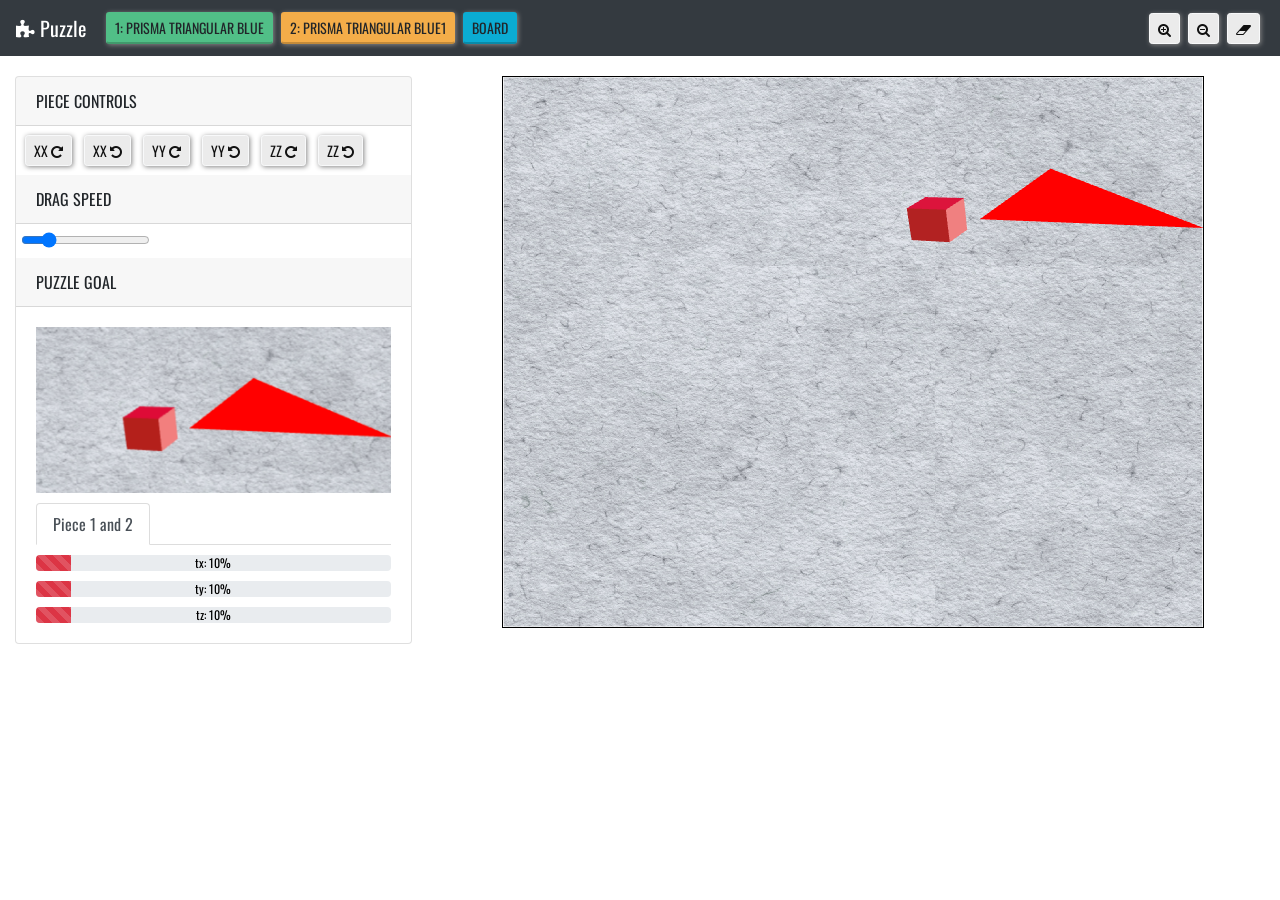
==== index.html @ 05b033a4 "Improved interface." ====
<!DOCTYPE html>

<html>

<head>

    <title>Puzzle</title>

    <meta http-equiv="content-type" content="text/html; charset=ISO-8859-1">

    <link rel="stylesheet" href="css/bootstrap.css">
    <link rel="stylesheet" href="css/bootstrap-reboot.css">
    <link rel="stylesheet" href="css/bootstrap-grid.css">
    <link rel="stylesheet" href="css/font-awesome.min.css">
    <link rel="stylesheet" href="css/style.css">

</head>

<body onload="runWebGL();">
    <nav class="navbar navbar-expand-sm bg-dark navbar-dark">
        <button class="navbar-toggler navbar-toggler-right" type="button" data-toggle="collapse" data-target="#navbarNav" aria-controls="navbarNav" aria-expanded="false" aria-label="Toggle navigation">
            <span class="navbar-toggler-icon"></span>
        </button>
        <a class="navbar-brand" href="#"><i class="fa fa-puzzle-piece" aria-hidden="true"></i>
             Puzzle</small></a>
        <div class="collapse navbar-collapse" id="navbarNav">
            <ul class="navbar-nav" id="components">
            </ul>
        </div>
        <div class="pull-right">
            <div class="input-group">
                <button class="btn btn-light btn-sm text-uppercase" style="background-color: #ebebeb" id="scale-up-button"><i class="fa fa-search-plus" aria-hidden="true"></i></button>
                <button class="btn btn-light btn-sm text-uppercase" style="background-color: #ebebeb" id="scale-down-button"><i class="fa fa-search-minus" aria-hidden="true"></i></button>
                <button class="btn btn-light btn-sm text-uppercase" style="background-color: #ebebeb" id="reset-button"><i class="fa fa-eraser" aria-hidden="true"></i></button>
            </div>
        </div>
    </nav>

    <div class="container-fluid">

        <div class="row"  style="margin-top: 20px">
            <div class="col-lg-4">
                <div class="card">
                    <div class="card-header text-uppercase">
                        piece controls
                    </div>
                    <div class="card-body" style="padding: 5px">
                        <button class="btn btn-light btn-sm text-uppercase" style="background-color: #ebebeb" id="XX-rotate-CW-button">XX <i class="fa fa-repeat" aria-hidden="true"></i></button>
                        <button class="btn btn-light btn-sm text-uppercase" style="background-color: #ebebeb" id="XX-rotate-CCW-button">XX <i class="fa fa-undo" aria-hidden="true"></i></button>
                        <button class="btn btn-light btn-sm text-uppercase" style="background-color: #ebebeb" id="YY-rotate-CW-button">YY <i class="fa fa-repeat" aria-hidden="true"></i></button>
                        <button class="btn btn-light btn-sm text-uppercase" style="background-color: #ebebeb" id="YY-rotate-CCW-button">YY <i class="fa fa-undo" aria-hidden="true"></i></button>
                        <button class="btn btn-light btn-sm text-uppercase" style="background-color: #ebebeb" id="ZZ-rotate-CW-button">ZZ <i class="fa fa-repeat" aria-hidden="true"></i></button>
                        <button class="btn btn-light btn-sm text-uppercase" style="background-color: #ebebeb" id="ZZ-rotate-CCW-button">ZZ <i class="fa fa-undo" aria-hidden="true"></i></button>
                    </div>
                    <div class="card-header text-uppercase">
                        drag speed
                    </div>
                    <div class="card-body" style="padding: 5px">
                        <input type="range" id="speed" min="0.001" value="0.0026" max="0.01" step="0.0001">
                    </div>
                    <div class="card-header text-uppercase">
                        puzzle goal
                    </div>
                    <div class="card-body">


                        <div class="row">
                            <div class="col-lg-12">
                                <img src="img/goal.png" style="width: 100%;">
                            </div>
                        </div>
                        <div class="row" style="margin-top: 10px">
                            <div class="col-lg-12">
                                <ul class="nav nav-tabs" id="myTab" role="tablist">
                                    <li class="nav-item">
                                        <a class="nav-link active" id="home-tab" data-toggle="tab" href="#home" role="tab" aria-controls="home" aria-selected="true">Piece 1 and 2</a>
                                    </li>
                                </ul>
                                <div class="tab-content" id="myTabContent">
                                    <div class="tab-pane fade show active" id="home" role="tabpanel" aria-labelledby="home-tab">
                                        <div class="row" style="margin-top: 10px">
                                            <div class="col-lg-12">
                                                <div class="progress">
                                                    <span class="progress-value" id="value_tx">tx: 10%</span>
                                                    <div id="progress_bar_tx" aria-valuenow="1" aria-valuemin="0" aria-valuemax="100" class="progress-bar progress-bar-striped progress-bar-animated bg-danger" style="width:10%"></div>
                                                </div>
                                            </div>
                                            <div class="col-lg-12" style="margin-top: 10px">
                                                <div class="progress">
                                                    <span class="progress-value" id="value_ty">ty: 10%</span>
                                                    <div id="progress_bar_ty" aria-valuenow="1" aria-valuemin="0" aria-valuemax="100" class="progress-bar progress-bar-striped progress-bar-animated bg-danger" style="width:10%"></div>
                                                </div>
                                            </div>
                                            <div class="col-lg-12" style="margin-top: 10px">
                                                <div class="progress">
                                                    <span class="progress-value" id="value_tz">tz: 10%</span>
                                                    <div id="progress_bar_tz" aria-valuenow="1" aria-valuemin="0" aria-valuemax="100" class="progress-bar progress-bar-striped progress-bar-animated bg-danger" style="width:10%"></div>
                                                </div>
                                            </div>
                                        </div>
                                    </div>
                                    <div class="tab-pane fade" id="profile" role="tabpanel" aria-labelledby="profile-tab">
                                        ...
                                    </div>
                                    <div class="tab-pane fade" id="contact" role="tabpanel" aria-labelledby="contact-tab">
                                        ...
                                    </div>
                                </div>
                            </div>
                        </div>
                    </div>
                    <div id="puzzle_success" class="card-footer text-muted text-uppercase"><span class="badge badge-success">Success</span></div>
                </div>
            </div>
            <div class="col-lg-8">
                <div style="text-align: center">
                    <canvas id="webgl-id" style="border:1px solid #000000;" width="700" height="550"></canvas>
                </div>
            </div>
        </div>



    </div>


    <!-- WebGL code -->

    <script id="shader-vs" type="x-shader/x-vertex">
	    attribute vec3 aVertexPosition;
	    attribute vec3 aVertexColor;
	    uniform mat4 uMVMatrix;
	    uniform mat4 uPMatrix;
	    varying vec4 vertexColor;

	    void main(void) {
			// To allow seeing the points drawn
			gl_PointSize = 5.0;

			// Just converting the (x,y,z) vertices to Homogeneous Coord.
			// And multiplying by the Projection and the Model-View matrix
	        gl_Position = uPMatrix * uMVMatrix * vec4(aVertexPosition, 1.0);

	        // Converting the RGB color value to RGBA
	        vertexColor = vec4(aVertexColor, 1.0);
	    }
	</script>

    <script id="shader-fs" type="x-shader/x-fragment">
		precision mediump float;
		varying vec4 vertexColor;

		void main(void) {
			// Using the passed vertex color
			gl_FragColor = vertexColor;
		}
	</script>

    <script id="shader-vsback" type="x-shader/x-vertex">
        attribute vec3 aVertexPosition;
        attribute vec2 aTextureCoord;
        uniform mat4 uMVMatrix;
        uniform mat4 uPMatrix;
        varying vec2 vTextureCoord;

	    void main(void) {
			// To allow seeing the points drawn
			// Just converting the (x,y,z) vertices to Homogeneous Coord.
			// And multiplying by the Projection and the Model-View matrix
	        gl_Position = uPMatrix * uMVMatrix * vec4(aVertexPosition, 1.0);

	        // Converting the RGB color value to RGBA
            vTextureCoord = aTextureCoord;
	    }
	</script>

    <script id="shader-fsback" type="x-shader/x-fragment">
		precision mediump float;
		varying vec2 vTextureCoord;
        uniform sampler2D uSampler;

		void main(void) {
			// Using the passed vertex color
			gl_FragColor = texture2D(uSampler, vec2(vTextureCoord.s, vTextureCoord.t));
		}
	</script>

    <!-- The JS files -->
    <script type="text/javascript" src="js/jquery-3.2.1.js"></script>

    <!-- Some useful functions for browser compatibility -->
    <script type="text/javascript" src="js/webgl-utils.js"></script>

    <!-- Handling vectors and matrices -->
    <script type="text/javascript" src="js/maths.js"></script>

    <!-- Processing triangle mesh models -->
    <script type="text/javascript" src="js/cv/initShaders.js"></script>
    <script type="text/javascript" src="js/cv/utils.js"></script>

    <!-- WebGL code -->
    <script type="text/javascript" src="js/cv/initShaders.js"></script>
    <script type="text/javascript" src="js/cv/puzzle_definition.js"></script>
    <script type="text/javascript" src="js/cv/piece.js"></script>
    <script type="text/javascript" src="js/cv/puzzle.js"></script>
    <script type="text/javascript" src="js/cv/runWebGL.js"></script>
    <!-- end -->

    <!-- Event listeners -->
    <script type="text/javascript" src="js/listeners.js"></script>
    <!-- end -->

    <script type="text/javascript" src="js/popper.js"></script>
    <script type="text/javascript" src="js/bootstrap.js"></script>
</body>

</html>
---- css/style.css ----
@import url(http://fonts.googleapis.com/css?family=Oswald);

body{
    font-family: 'Oswald', sans-serif;
}

h2{
    display:inline-block;
}
.btn{
    margin: 4px;
    box-shadow: 1px 1px 5px #888888;
}

.btn-xs{
    font-weight: 300;
}

.btn-hot {
    color: #fff;
    background-color: #db5566;
    border-bottom:2px solid #af4451;
}

.btn-hot:hover, .btn-sky.active:focus, .btn-hot:focus, .open>.dropdown-toggle.btn-hot {
    color: #fff;
    background-color: #df6a78;
    border-bottom:2px solid #b25560;
    outline: none;}


.btn-hot:active, .btn-hot.active {
    color: #fff;
    background-color: #c04b59;
    border-top:2px solid #9a3c47;
    margin-top: 2px;
}

.btn-sunny {
    color: #fff;
    background-color: #f4ad49;
    border-bottom:2px solid #c38a3a;
}

.btn-sunny:hover, .btn-sky.active:focus, .btn-sunny:focus, .open>.dropdown-toggle.btn-sunny {
    color: #fff;
    background-color: #f5b75f;
    border-bottom:2px solid #c4924c;
    outline: none;
}


.btn-sunny:active, .btn-sunny.active {
    color: #fff;
    background-color: #d69840;
    border-top:2px solid #ab7a33;
    margin-top: 2px;
}

.btn-fresh {
    color: #fff;
    background-color: #51bf87;
    border-bottom:2px solid #41996c;
}

.btn-fresh:hover, .btn-sky.active:focus, .btn-fresh:focus, .open>.dropdown-toggle.btn-fresh {
    color: #fff;
    background-color: #66c796;
    border-bottom:2px solid #529f78;
    outline: none;
}


.btn-fresh:active, .btn-fresh.active {
    color: #fff;
    background-color: #47a877;
    border-top:2px solid #39865f;
    outline: none;
    outline-offset: none;
    margin-top: 2px;
}

.btn-sky {
    color: #fff;
    background-color: #0bacd3;
    border-bottom:2px solid #098aa9;
}

.btn-sky:hover,.btn-sky.active:focus, .btn-sky:focus, .open>.dropdown-toggle.btn-sky {
    color: #fff;
    background-color: #29b6d8;
    border-bottom:2px solid #2192ad;
    outline: none;
}

.btn-sky:active, .btn-sky.active {
    color: #fff;
    background-color: #0a97b9;
    border-top:2px solid #087994;
    outline-offset: none;
    margin-top: 2px;
}

.btn:focus,
.btn:active:focus,
.btn.active:focus {
    outline: none;
    outline-offset: 0px;
}

.progress-value {
    position:absolute;
    right:0;
    left:0;
    margin-top: -1px;
}
.progress {
    text-align:center;
    width:100%;
    color: black;
}
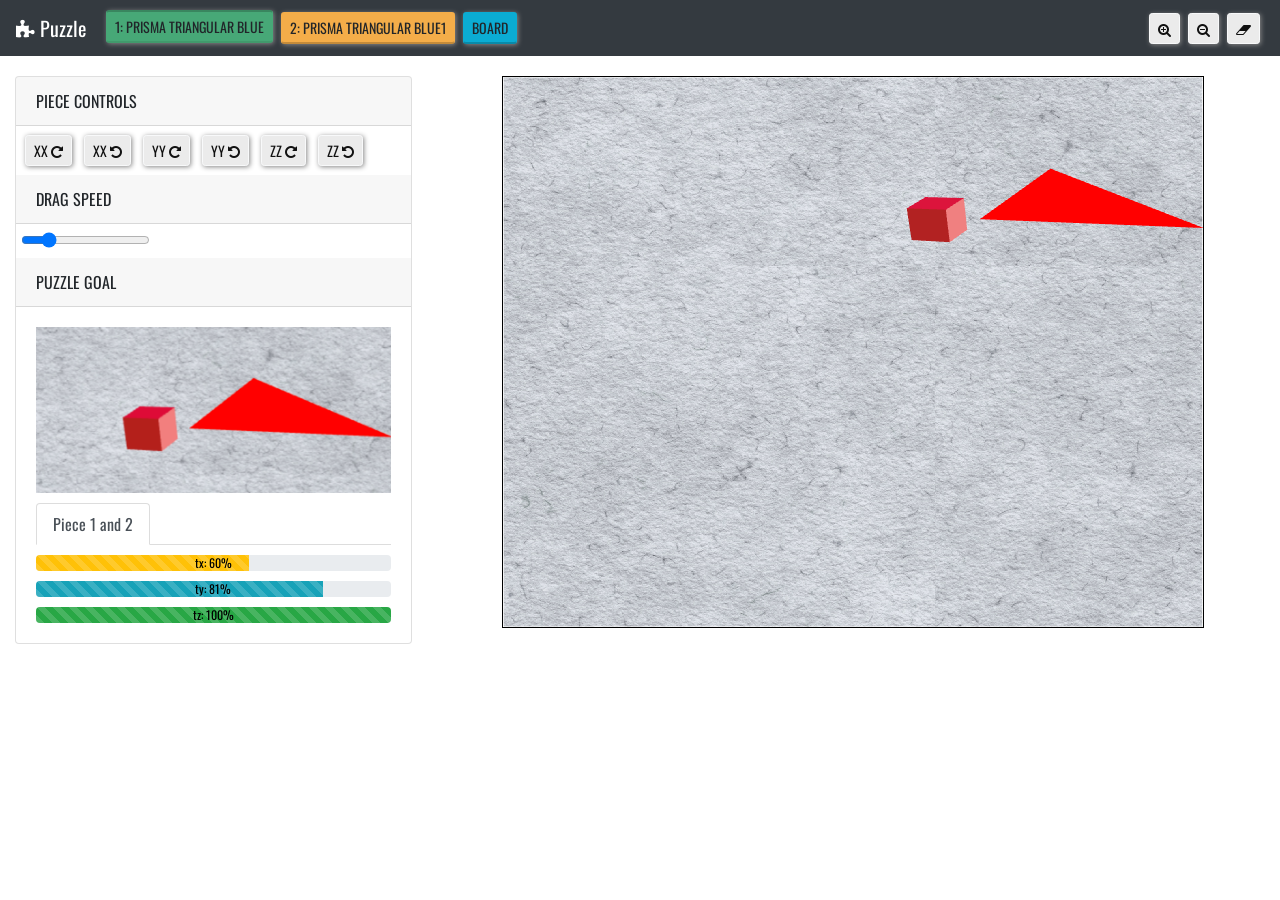
==== commit 6227c144: "Added reset and active btn; Added tx, ty and tz %." ====
--- a/index.html
+++ b/index.html
@@ -59,11 +59,9 @@
                         <input type="range" id="speed" min="0.001" value="0.0026" max="0.01" step="0.0001">
                     </div>
                     <div class="card-header text-uppercase">
-                        puzzle goal
+                        puzzle goal <span id="puzzle_success"  class="badge badge-success">Success</span>
                     </div>
                     <div class="card-body">
-
-
                         <div class="row">
                             <div class="col-lg-12">
                                 <img src="img/goal.png" style="width: 100%;">
@@ -109,7 +107,6 @@
                             </div>
                         </div>
                     </div>
-                    <div id="puzzle_success" class="card-footer text-muted text-uppercase"><span class="badge badge-success">Success</span></div>
                 </div>
             </div>
             <div class="col-lg-8">
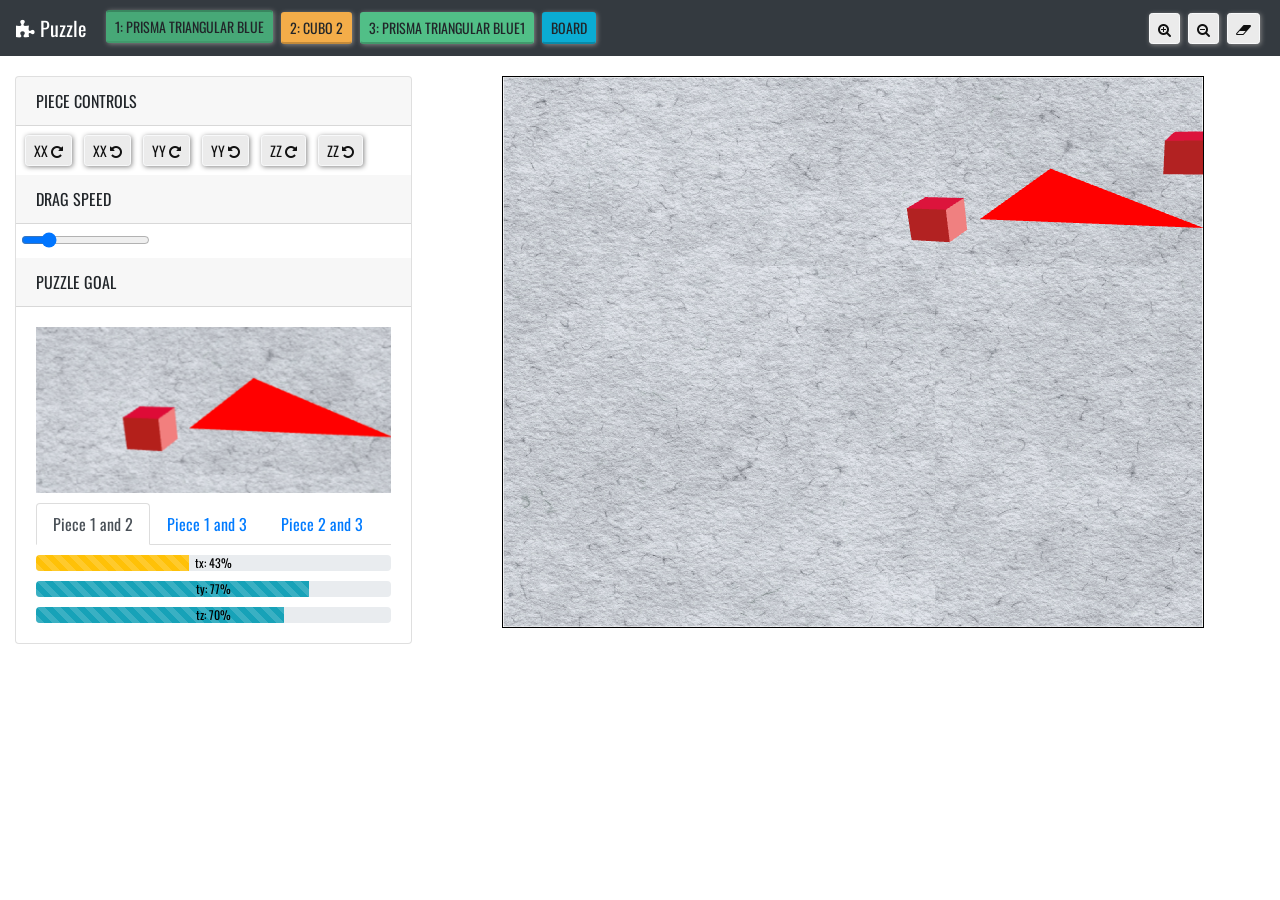
==== commit b8965d0b: "Puzzle state" ====
--- a/index.html
+++ b/index.html
@@ -69,41 +69,8 @@
                         </div>
                         <div class="row" style="margin-top: 10px">
                             <div class="col-lg-12">
-                                <ul class="nav nav-tabs" id="myTab" role="tablist">
-                                    <li class="nav-item">
-                                        <a class="nav-link active" id="home-tab" data-toggle="tab" href="#home" role="tab" aria-controls="home" aria-selected="true">Piece 1 and 2</a>
-                                    </li>
-                                </ul>
-                                <div class="tab-content" id="myTabContent">
-                                    <div class="tab-pane fade show active" id="home" role="tabpanel" aria-labelledby="home-tab">
-                                        <div class="row" style="margin-top: 10px">
-                                            <div class="col-lg-12">
-                                                <div class="progress">
-                                                    <span class="progress-value" id="value_tx">tx: 10%</span>
-                                                    <div id="progress_bar_tx" aria-valuenow="1" aria-valuemin="0" aria-valuemax="100" class="progress-bar progress-bar-striped progress-bar-animated bg-danger" style="width:10%"></div>
-                                                </div>
-                                            </div>
-                                            <div class="col-lg-12" style="margin-top: 10px">
-                                                <div class="progress">
-                                                    <span class="progress-value" id="value_ty">ty: 10%</span>
-                                                    <div id="progress_bar_ty" aria-valuenow="1" aria-valuemin="0" aria-valuemax="100" class="progress-bar progress-bar-striped progress-bar-animated bg-danger" style="width:10%"></div>
-                                                </div>
-                                            </div>
-                                            <div class="col-lg-12" style="margin-top: 10px">
-                                                <div class="progress">
-                                                    <span class="progress-value" id="value_tz">tz: 10%</span>
-                                                    <div id="progress_bar_tz" aria-valuenow="1" aria-valuemin="0" aria-valuemax="100" class="progress-bar progress-bar-striped progress-bar-animated bg-danger" style="width:10%"></div>
-                                                </div>
-                                            </div>
-                                        </div>
-                                    </div>
-                                    <div class="tab-pane fade" id="profile" role="tabpanel" aria-labelledby="profile-tab">
-                                        ...
-                                    </div>
-                                    <div class="tab-pane fade" id="contact" role="tabpanel" aria-labelledby="contact-tab">
-                                        ...
-                                    </div>
-                                </div>
+                                <ul class="nav nav-tabs" id="completed_list" role="list"></ul>
+                                <div class="tab-content" id="completed_content"></div>
                             </div>
                         </div>
                     </div>
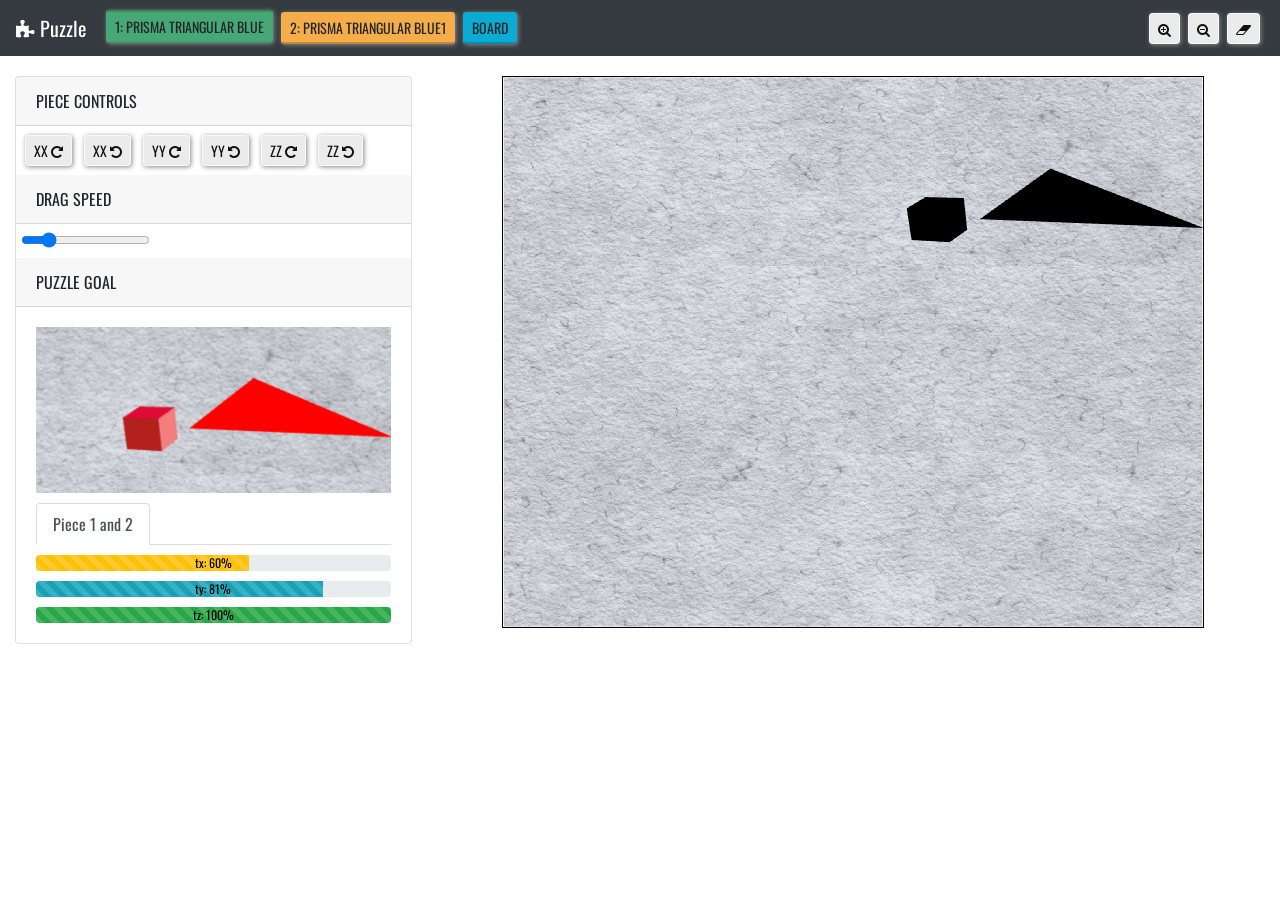
==== commit 8a9146cc: "light sources" ====
--- a/index.html
+++ b/index.html
@@ -29,6 +29,7 @@
         </div>
         <div class="pull-right">
             <div class="input-group">
+                <button class="btn btn-success btn-sm text-uppercase" id="next-puzzle">Next Puzzle <i class="fa fa-fast-forward" aria-hidden="true"></i></button>
                 <button class="btn btn-light btn-sm text-uppercase" style="background-color: #ebebeb" id="scale-up-button"><i class="fa fa-search-plus" aria-hidden="true"></i></button>
                 <button class="btn btn-light btn-sm text-uppercase" style="background-color: #ebebeb" id="scale-down-button"><i class="fa fa-search-minus" aria-hidden="true"></i></button>
                 <button class="btn btn-light btn-sm text-uppercase" style="background-color: #ebebeb" id="reset-button"><i class="fa fa-eraser" aria-hidden="true"></i></button>
@@ -163,6 +164,7 @@
     <script type="text/javascript" src="js/cv/utils.js"></script>
 
     <!-- WebGL code -->
+    <script type="text/javascript" src="js/cv/lightSources.js"></script>
     <script type="text/javascript" src="js/cv/initShaders.js"></script>
     <script type="text/javascript" src="js/cv/puzzle_definition.js"></script>
     <script type="text/javascript" src="js/cv/piece.js"></script>
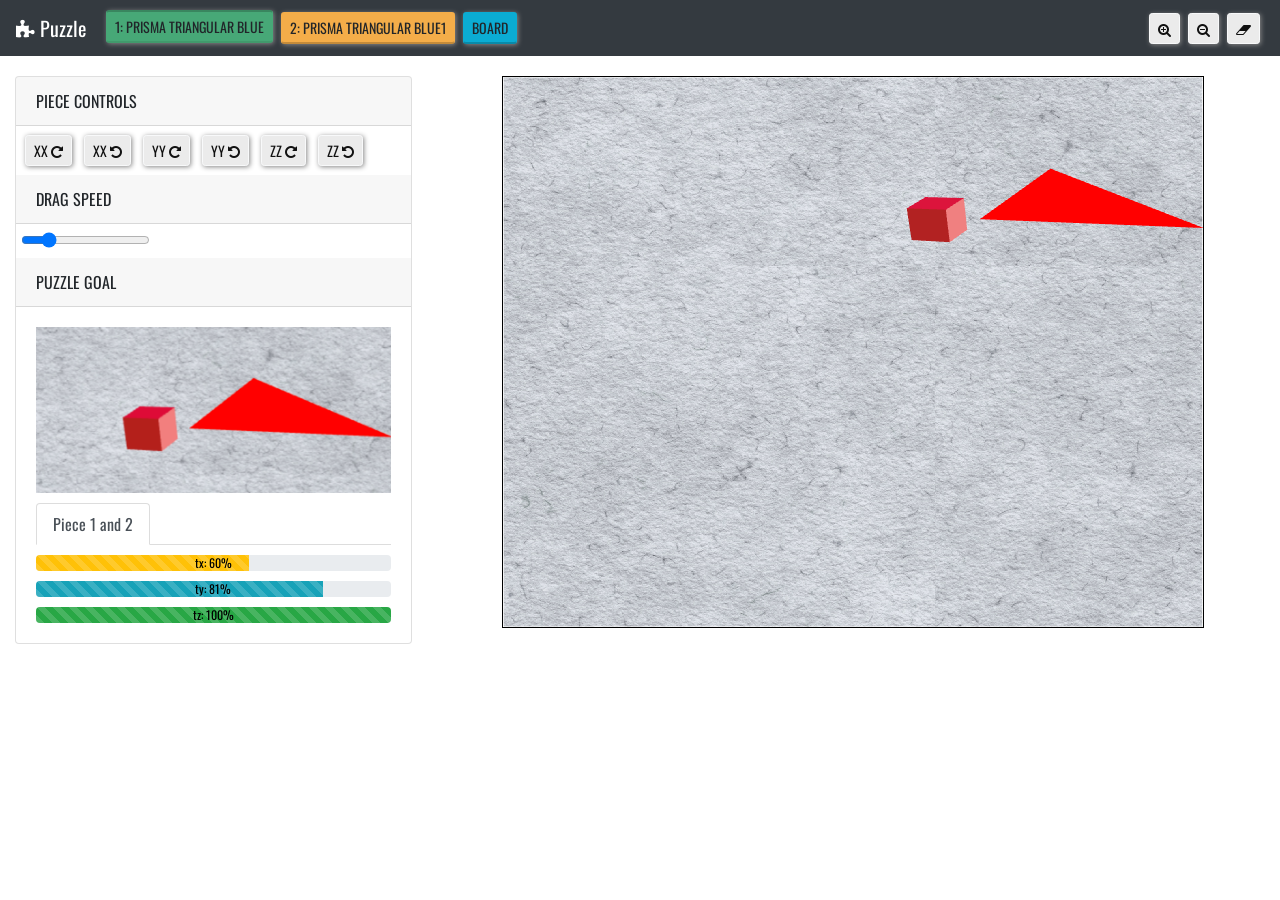
==== commit 03266ad0: "illumination fixed" ====
--- a/index.html
+++ b/index.html
@@ -166,10 +166,10 @@
     <!-- WebGL code -->
     <script type="text/javascript" src="js/cv/lightSources.js"></script>
     <script type="text/javascript" src="js/cv/initShaders.js"></script>
-    <script type="text/javascript" src="js/cv/puzzle_definition.js"></script>
     <script type="text/javascript" src="js/cv/piece.js"></script>
     <script type="text/javascript" src="js/cv/puzzle.js"></script>
     <script type="text/javascript" src="js/cv/runWebGL.js"></script>
+    <script type="text/javascript" src="js/cv/models.js"></script>
     <!-- end -->
 
     <!-- Event listeners -->
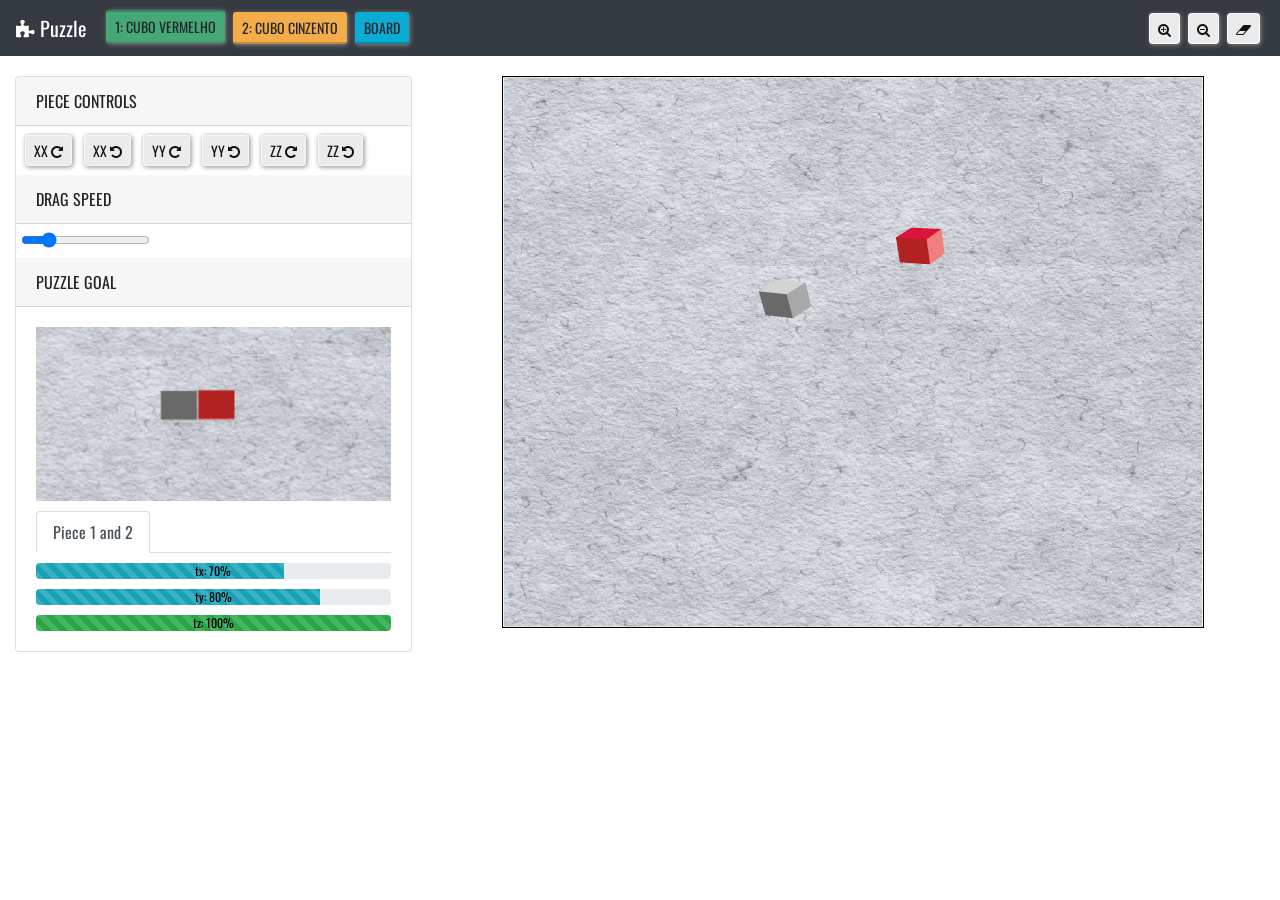
==== commit 85f75c2a: "puzzle1 and puzzle2" ====
--- a/index.html
+++ b/index.html
@@ -65,7 +65,7 @@
                     <div class="card-body">
                         <div class="row">
                             <div class="col-lg-12">
-                                <img src="img/goal.png" style="width: 100%;">
+                                <img src="img/puzzle1.png" style="width: 100%;">
                             </div>
                         </div>
                         <div class="row" style="margin-top: 10px">
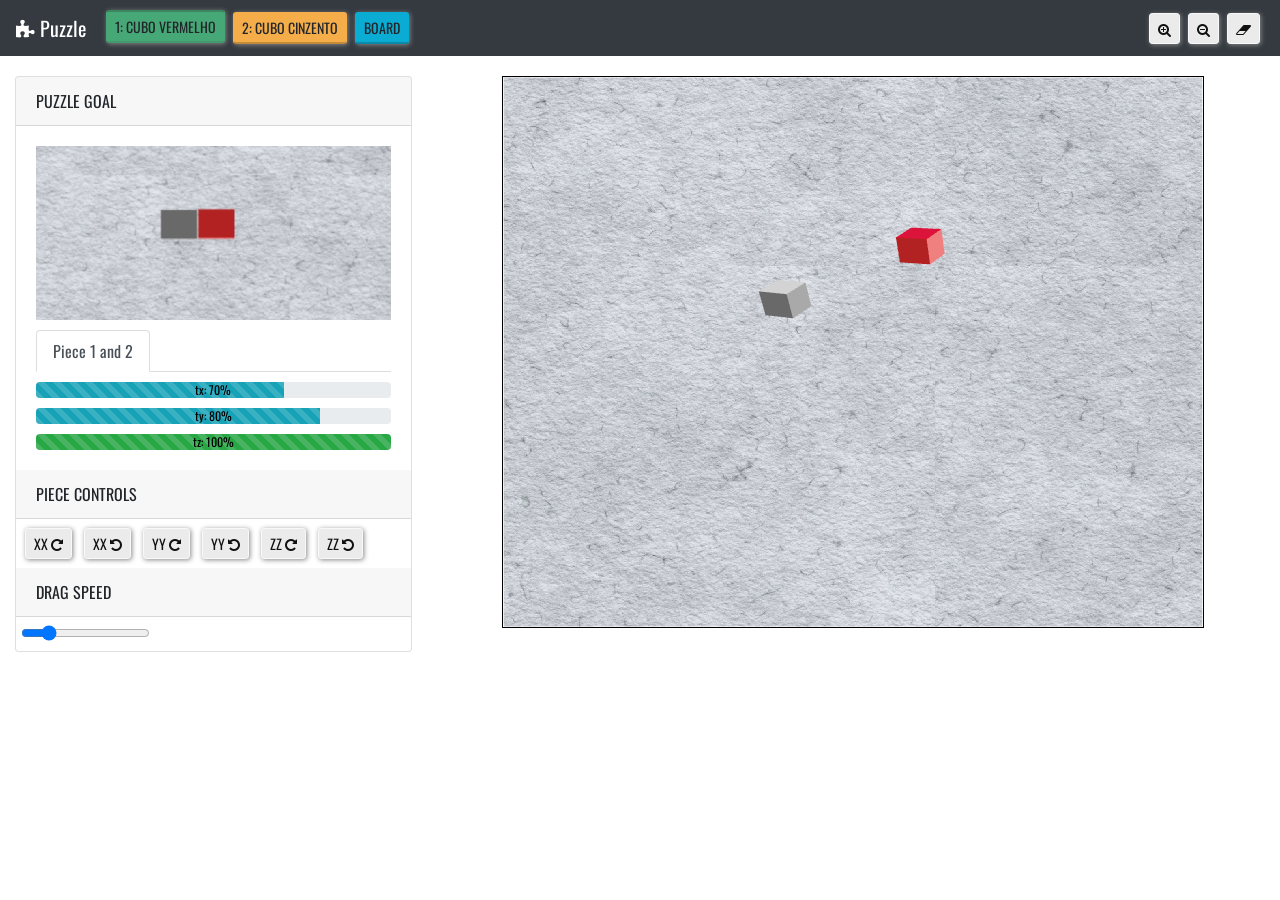
==== commit 7b129b35: "Img puzzle goal and puzzle goal up" ====
--- a/index.html
+++ b/index.html
@@ -43,6 +43,22 @@
             <div class="col-lg-4">
                 <div class="card">
                     <div class="card-header text-uppercase">
+                        puzzle goal <span id="puzzle_success"  class="badge badge-success">Success</span>
+                    </div>
+                    <div class="card-body">
+                        <div class="row">
+                            <div class="col-lg-12">
+                                <img id="helper_img" src="img/puzzle1.png" style="width: 100%;">
+                            </div>
+                        </div>
+                        <div class="row" style="margin-top: 10px">
+                            <div class="col-lg-12">
+                                <ul class="nav nav-tabs" id="completed_list" role="list"></ul>
+                                <div class="tab-content" id="completed_content"></div>
+                            </div>
+                        </div>
+                    </div>
+                    <div class="card-header text-uppercase">
                         piece controls
                     </div>
                     <div class="card-body" style="padding: 5px">
@@ -58,22 +74,6 @@
                     </div>
                     <div class="card-body" style="padding: 5px">
                         <input type="range" id="speed" min="0.001" value="0.0026" max="0.01" step="0.0001">
-                    </div>
-                    <div class="card-header text-uppercase">
-                        puzzle goal <span id="puzzle_success"  class="badge badge-success">Success</span>
-                    </div>
-                    <div class="card-body">
-                        <div class="row">
-                            <div class="col-lg-12">
-                                <img src="img/puzzle1.png" style="width: 100%;">
-                            </div>
-                        </div>
-                        <div class="row" style="margin-top: 10px">
-                            <div class="col-lg-12">
-                                <ul class="nav nav-tabs" id="completed_list" role="list"></ul>
-                                <div class="tab-content" id="completed_content"></div>
-                            </div>
-                        </div>
                     </div>
                 </div>
             </div>
